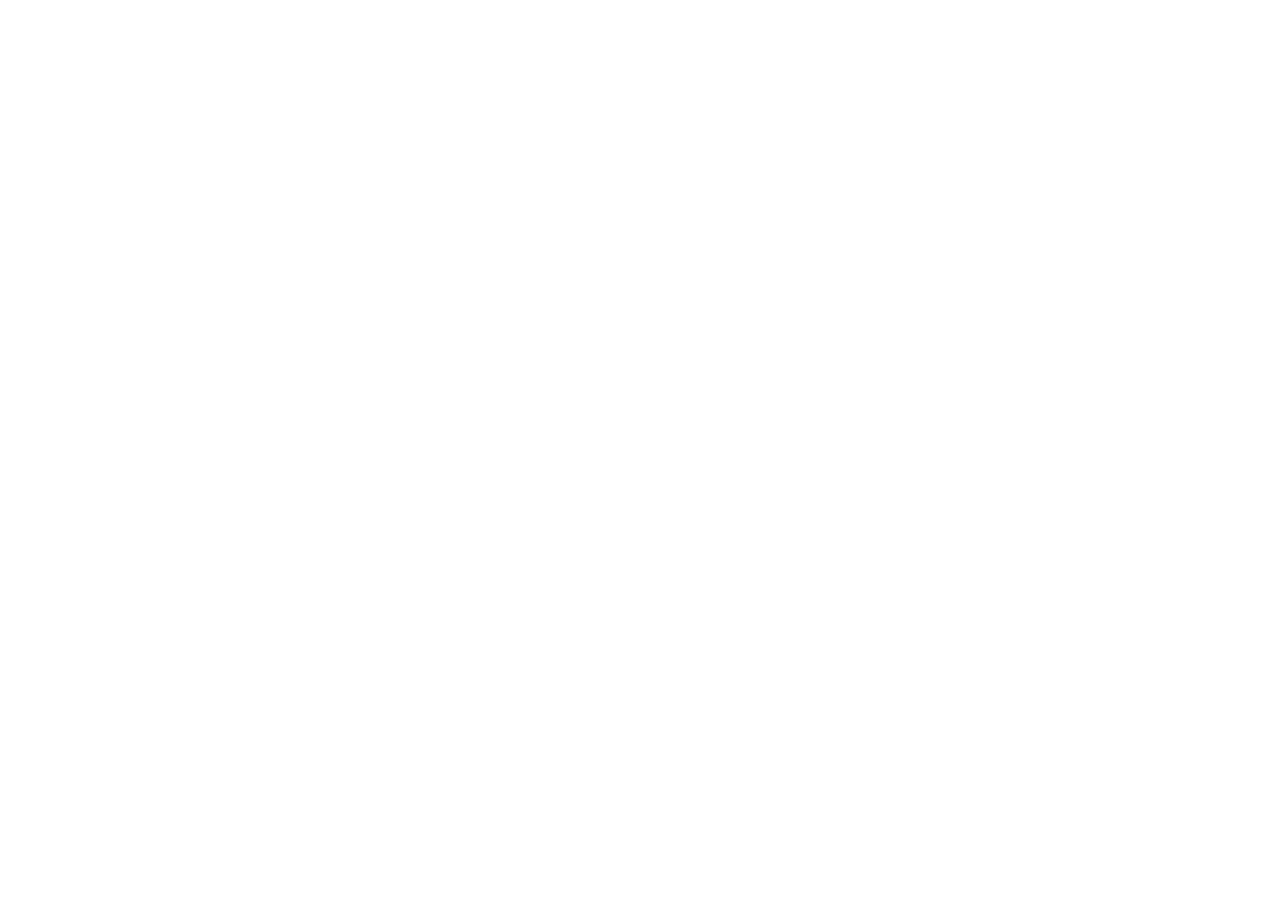
==== 03-lection1/01-button/index.html @ 0b6900b6 "Added task Кнопка" ====
<!DOCTYPE html>
<!-- Страница с кнопкой -->
<html lang="ru">
    <head>
        <link rel="stylesheet" href="../../assets/css/main.css">
        <link rel="stylesheet" href="./button.css">
    </head>
    <body>

    </body>
</html>
---- assets/css/main.css ----
@import '../fonts/fonts.css';

:root {
    --white: #ffffff;
    --black: #212429;
    --pink: #F784AD;
    --purple: #7048E8;
    --blue: #374FC7;
    --red: #F03D3E;
    --grey-1: #F8F9FA;
    --grey-2: #DDE2E5;
    --grey-3: #ACB5BD;
    --grey-4: #495057;

    --error: var(--red);
    --success: var(--blue);

    --primary: var(--blue);
    --secondary: var(--purple);
}

* {
    font-family: 'Roboto', sans-serif;
}
---- 03-lection1/01-button/button.css ----
/* Стилизация кнопки */
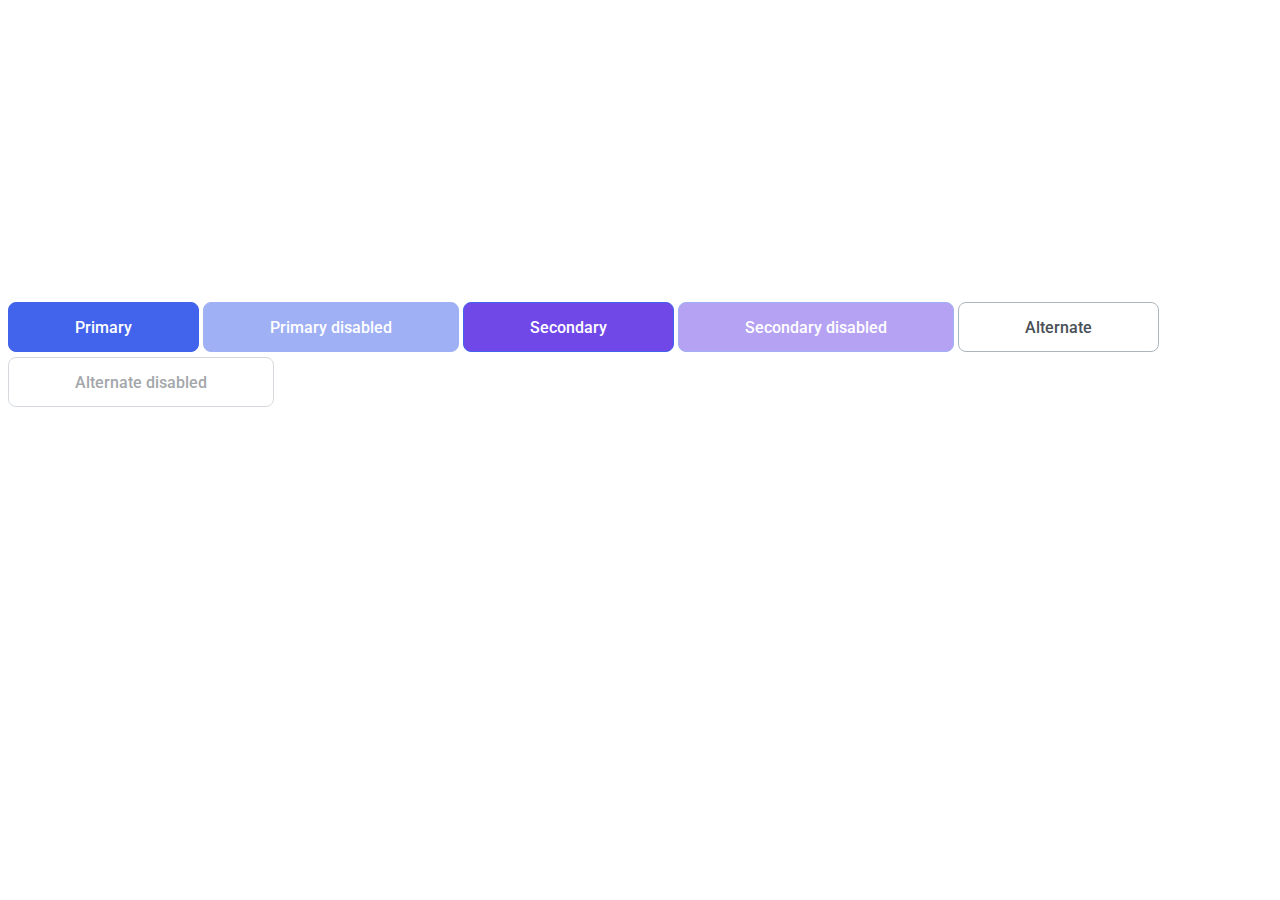
==== commit de624344: "Buttons: Primary, Secondary, Alternative" ====
--- a/03-lection1/01-button/index.html
+++ b/03-lection1/01-button/index.html
@@ -6,6 +6,15 @@
         <link rel="stylesheet" href="./button.css">
     </head>
     <body>
+        <div class="container container__buttons">
+            <button class="button button_primary">Primary</button>
+            <button class="button button_primary-disabled" disabled>Primary disabled</button>
 
+            <button class="button button_secondary">Secondary</button>
+            <button class="button button_secondary-disabled" disabled>Secondary disabled</button>
+
+            <button class="button button_alternate">Alternate</button>
+            <button class="button button_alternate-disabled" disabled>Alternate disabled</button>
+        </div>
     </body>
 </html>
--- a/assets/css/main.css
+++ b/assets/css/main.css
@@ -1,24 +1,55 @@
+@import 'normalize.css';
 @import '../fonts/fonts.css';
+
+@import url(../../components/page/page.css);
+@import url(../../components/header/header.css);
+@import url(../../components/preview/preview.css);
+@import url(../../components/footer/footer.css);
+@import url(../../components/container/container.css);
+@import url(../../03-lection1/01-button/button.css);
 
 :root {
     --white: #ffffff;
     --black: #212429;
     --pink: #F784AD;
     --purple: #7048E8;
-    --blue: #374FC7;
+    --blue: #4263EB;
     --red: #F03D3E;
     --grey-1: #F8F9FA;
     --grey-2: #DDE2E5;
     --grey-3: #ACB5BD;
     --grey-4: #495057;
+    --button-color-primary-hover: #2342C0;
+    --button-color-secondary-hover: #5028C6;
+    --button-color-alternative-hover: #212429;
 
     --error: var(--red);
     --success: var(--blue);
 
     --primary: var(--blue);
+    --primary-hover: var(--button-color-primary-hover);
+
     --secondary: var(--purple);
+    --secondary-hover: var(--button-color-secondary-hover);
+
+    --alternative: var(--);
+    --alternative-hover: var(--button-color-alternative-hover);
 }
 
-* {
+ * {
     font-family: 'Roboto', sans-serif;
 }
+
+
+
+
+
+
+
+
+
+
+
+
+
+
--- a/03-lection1/01-button/button.css
+++ b/03-lection1/01-button/button.css
@@ -1 +1,64 @@
 /* Стилизация кнопки */
+.container__buttons {
+	margin-top: 300px;
+	line-height: 55px;
+}
+.button {
+	padding: 15px 65.58px 14px 66.42px;
+	background: var(--primary);
+	border: 1px solid var(--primary);
+	border-radius: 8px;
+	font-family: 'Roboto';
+	font-style: normal;
+	font-weight: 500;
+	font-size: 16px;
+	line-height: 19px;
+	text-align: center;
+	color: var(--white);
+	cursor: pointer;
+}
+.button_primary:hover {
+	background: var(--primary-hover);
+}
+.button_primary:active {
+	background: var(--primary);
+}
+
+.button_primary-disabled,
+.button_secondary-disabled,
+.button_secondary-disabled,
+.button_alternate-disabled {
+	cursor: not-allowed;
+	opacity: 0.5;
+	user-select: none;
+}
+
+.button_secondary {
+	background: var(--secondary);
+}
+.button_secondary:hover {
+	background: var(--secondary-hover);
+}
+.button_secondary:active {
+	background: var(--secondary);
+}
+.button_secondary-disabled {
+	background: var(--secondary);
+}
+
+.button_alternate {
+	border-color: var(--grey-3);
+	background: var(--white);
+	color: var(--grey-4);
+}
+.button_alternate:hover {
+	border: 1px solid var(--alternative-hover);
+}
+.button_alternate:active {
+	border: 1px solid var(--grey-3);
+}
+.button_alternate-disabled {
+	border: 1px solid var(--grey-3);
+	color: var(--grey-4);
+	background: var(--white);
+}
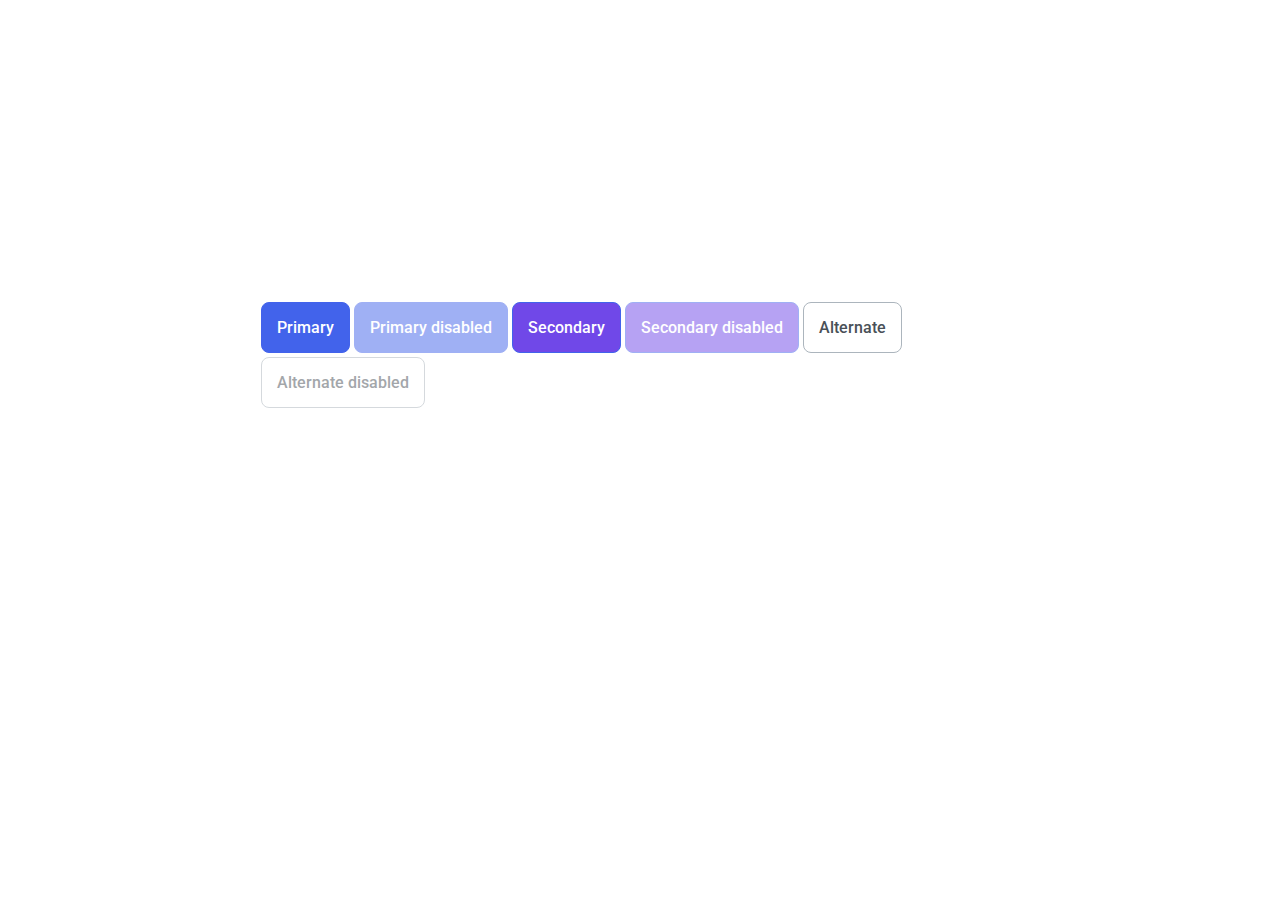
==== commit 359421af: "Правки по кнопкам после ревью Правки по кнопкам (disabled, padding, style html)" ====
--- a/03-lection1/01-button/index.html
+++ b/03-lection1/01-button/index.html
@@ -4,17 +4,24 @@
     <head>
         <link rel="stylesheet" href="../../assets/css/main.css">
         <link rel="stylesheet" href="./button.css">
+        <style>
+            .container__buttons {
+                margin-top: 300px;
+                line-height: 55px;
+                padding: 0 20%;
+            }
+        </style>
     </head>
     <body>
-        <div class="container container__buttons">
+        <div class="container__buttons">
             <button class="button button_primary">Primary</button>
-            <button class="button button_primary-disabled" disabled>Primary disabled</button>
+            <button class="button button_primary" disabled>Primary disabled</button>
 
             <button class="button button_secondary">Secondary</button>
-            <button class="button button_secondary-disabled" disabled>Secondary disabled</button>
+            <button class="button button_secondary" disabled>Secondary disabled</button>
 
             <button class="button button_alternate">Alternate</button>
-            <button class="button button_alternate-disabled" disabled>Alternate disabled</button>
+            <button class="button button_alternate" disabled>Alternate disabled</button>
         </div>
     </body>
 </html>
--- a/assets/css/main.css
+++ b/assets/css/main.css
@@ -1,11 +1,6 @@
 @import 'normalize.css';
 @import '../fonts/fonts.css';
 
-@import url(../../components/page/page.css);
-@import url(../../components/header/header.css);
-@import url(../../components/preview/preview.css);
-@import url(../../components/footer/footer.css);
-@import url(../../components/container/container.css);
 @import url(../../03-lection1/01-button/button.css);
 
 :root {
@@ -26,7 +21,7 @@
     --error: var(--red);
     --success: var(--blue);
 
-    --primary: var(--blue);
+    --primary: #4263EB;
     --primary-hover: var(--button-color-primary-hover);
 
     --secondary: var(--purple);
--- a/03-lection1/01-button/button.css
+++ b/03-lection1/01-button/button.css
@@ -1,10 +1,6 @@
 /* Стилизация кнопки */
-.container__buttons {
-	margin-top: 300px;
-	line-height: 55px;
-}
 .button {
-	padding: 15px 65.58px 14px 66.42px;
+	padding: 15px;
 	background: var(--primary);
 	border: 1px solid var(--primary);
 	border-radius: 8px;
@@ -16,6 +12,7 @@
 	text-align: center;
 	color: var(--white);
 	cursor: pointer;
+	transition: opacity 200ms ease-in-out, background 200ms ease-in-out, border 200ms ease-in-out;
 }
 .button_primary:hover {
 	background: var(--primary-hover);
@@ -24,13 +21,11 @@
 	background: var(--primary);
 }
 
-.button_primary-disabled,
-.button_secondary-disabled,
-.button_secondary-disabled,
-.button_alternate-disabled {
+.button:disabled {
 	cursor: not-allowed;
 	opacity: 0.5;
 	user-select: none;
+	pointer-events: none;
 }
 
 .button_secondary {
@@ -42,7 +37,7 @@
 .button_secondary:active {
 	background: var(--secondary);
 }
-.button_secondary-disabled {
+.button_secondary:disabled {
 	background: var(--secondary);
 }
 
@@ -57,7 +52,7 @@
 .button_alternate:active {
 	border: 1px solid var(--grey-3);
 }
-.button_alternate-disabled {
+.button_alternate:disabled {
 	border: 1px solid var(--grey-3);
 	color: var(--grey-4);
 	background: var(--white);
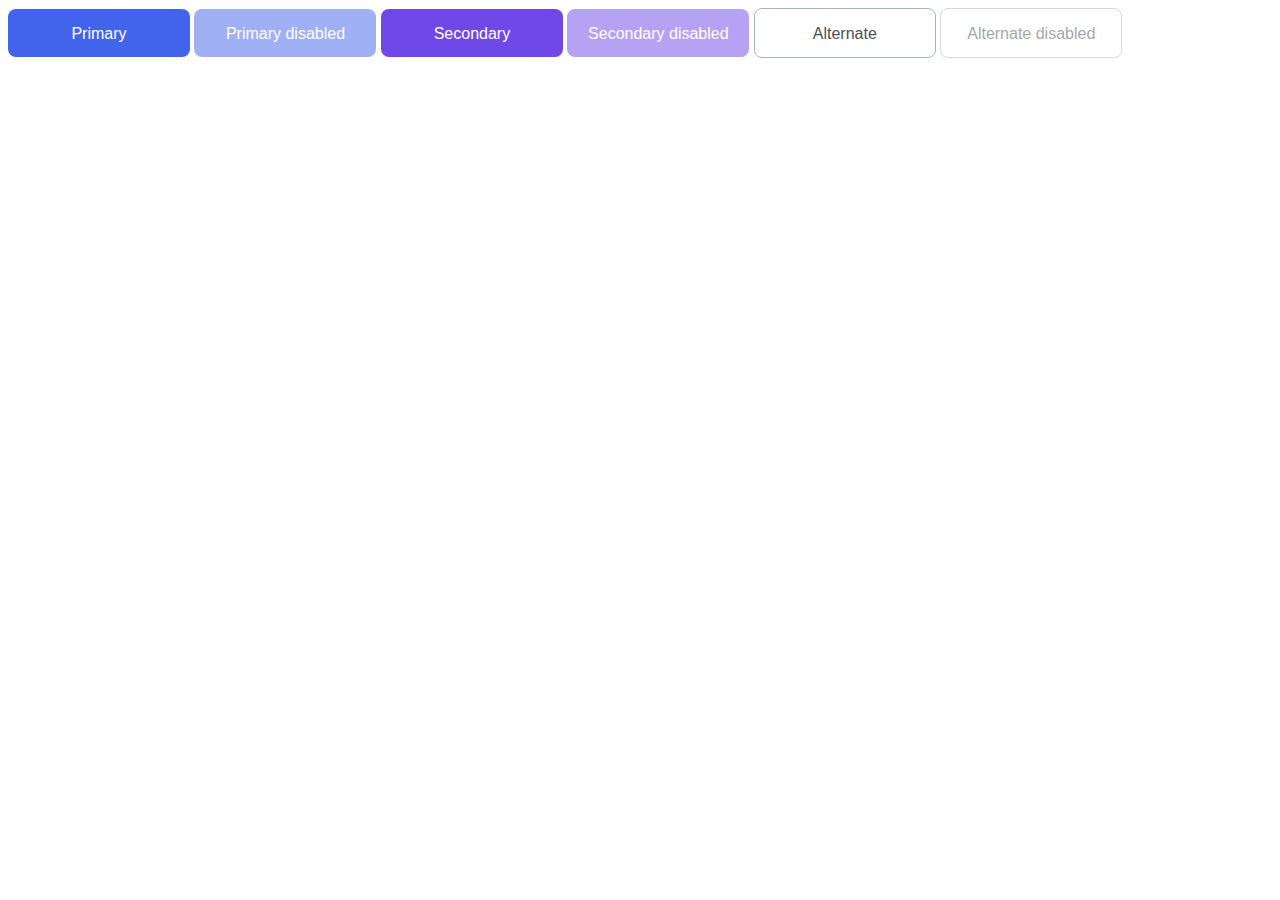
==== commit cde57896: "Added teacher solution for task: Кнопка" ====
--- a/03-lection1/01-button/index.html
+++ b/03-lection1/01-button/index.html
@@ -4,24 +4,25 @@
     <head>
         <link rel="stylesheet" href="../../assets/css/main.css">
         <link rel="stylesheet" href="./button.css">
-        <style>
-            .container__buttons {
-                margin-top: 300px;
-                line-height: 55px;
-                padding: 0 20%;
-            }
-        </style>
     </head>
     <body>
-        <div class="container__buttons">
-            <button class="button button_primary">Primary</button>
-            <button class="button button_primary" disabled>Primary disabled</button>
-
-            <button class="button button_secondary">Secondary</button>
-            <button class="button button_secondary" disabled>Secondary disabled</button>
-
-            <button class="button button_alternate">Alternate</button>
-            <button class="button button_alternate" disabled>Alternate disabled</button>
-        </div>
+        <button class="button button_primary">
+            Primary
+        </button>
+        <button class="button button_primary" disabled>
+            Primary disabled
+        </button>
+        <button class="button button_secondary">
+            Secondary
+        </button>
+        <button class="button button_secondary" disabled>
+            Secondary disabled
+        </button>
+        <button class="button button_alternate">
+            Alternate
+        </button>
+        <button class="button button_alternate" disabled>
+            Alternate disabled
+        </button>
     </body>
 </html>
--- a/assets/css/main.css
+++ b/assets/css/main.css
@@ -1,50 +1,25 @@
 @import 'normalize.css';
-@import '../fonts/fonts.css';
-
-@import url(../../03-lection1/01-button/button.css);
+/*@import '../fonts/fonts.css';*/
 
 :root {
     --white: #ffffff;
     --black: #212429;
     --pink: #F784AD;
     --purple: #7048E8;
-    --blue: #4263EB;
+    --blue: #374FC7;
     --red: #F03D3E;
     --grey-1: #F8F9FA;
     --grey-2: #DDE2E5;
     --grey-3: #ACB5BD;
     --grey-4: #495057;
-    --button-color-primary-hover: #2342C0;
-    --button-color-secondary-hover: #5028C6;
-    --button-color-alternative-hover: #212429;
 
     --error: var(--red);
     --success: var(--blue);
 
-    --primary: #4263EB;
-    --primary-hover: var(--button-color-primary-hover);
-
+    --primary: var(--blue);
     --secondary: var(--purple);
-    --secondary-hover: var(--button-color-secondary-hover);
-
-    --alternative: var(--);
-    --alternative-hover: var(--button-color-alternative-hover);
 }
 
  * {
     font-family: 'Roboto', sans-serif;
-}
-
-
-
-
-
-
-
-
-
-
-
-
-
-
+} --- a/03-lection1/01-button/button.css
+++ b/03-lection1/01-button/button.css
@@ -1,59 +1,68 @@
 /* Стилизация кнопки */
+
 .button {
-	padding: 15px;
-	background: var(--primary);
-	border: 1px solid var(--primary);
-	border-radius: 8px;
-	font-family: 'Roboto';
-	font-style: normal;
-	font-weight: 500;
-	font-size: 16px;
-	line-height: 19px;
-	text-align: center;
-	color: var(--white);
-	cursor: pointer;
-	transition: opacity 200ms ease-in-out, background 200ms ease-in-out, border 200ms ease-in-out;
-}
-.button_primary:hover {
-	background: var(--primary-hover);
-}
-.button_primary:active {
-	background: var(--primary);
+    border: none;
+    outline: none;
+
+    display: inline-block;
+    border-radius: 8px;
+    padding: 15px 20px 14px;
+    text-align: center;
+    font-size: 16px;
+    line-height: 19px;
+    font-weight: 500;
+    cursor: pointer;
+    min-width: 182px;
 }
 
 .button:disabled {
-	cursor: not-allowed;
-	opacity: 0.5;
-	user-select: none;
-	pointer-events: none;
+    opacity: 0.5;
+    cursor: default;
 }
 
-.button_secondary {
-	background: var(--secondary);
-}
-.button_secondary:hover {
-	background: var(--secondary-hover);
-}
-.button_secondary:active {
-	background: var(--secondary);
-}
-.button_secondary:disabled {
-	background: var(--secondary);
+/* Primary */
+
+.button_primary {
+    background: #4263EB;
+    color: #FFFFFF;
+
+    transition: opacity 200ms ease-in-out, background 200ms ease-in-out;
 }
 
+.button_primary:hover {
+    background: #2342C0;
+}
+
+/* Возвращаем цвет на такой же, какой был у primary */
+.button_primary:hover:disabled {
+    background: #4263EB;
+}
+
+/* Secondary */
+
+.button_secondary {
+    background: #7048E8;
+    color: #FFFFFF;
+
+    transition: opacity 200ms ease-in-out, background 200ms ease-in-out;
+}
+
+/* Альтернатива возвращению цвета */
+.button_secondary:hover:not(:disabled) {
+    background: #5028C6;
+}
+
+/* Alternate */
+
 .button_alternate {
-	border-color: var(--grey-3);
-	background: var(--white);
-	color: var(--grey-4);
+    border: 1px solid #ACB5BD;
+    background: transparent;
+    color: #495057;
+
+    transition: border-color 0.2s ease-in-out;
 }
-.button_alternate:hover {
-	border: 1px solid var(--alternative-hover);
+
+/* Альтернатива возвращению цвета */
+.button_alternate:hover:not(:disabled) {
+    border-color: #212429;
 }
-.button_alternate:active {
-	border: 1px solid var(--grey-3);
-}
-.button_alternate:disabled {
-	border: 1px solid var(--grey-3);
-	color: var(--grey-4);
-	background: var(--white);
-}
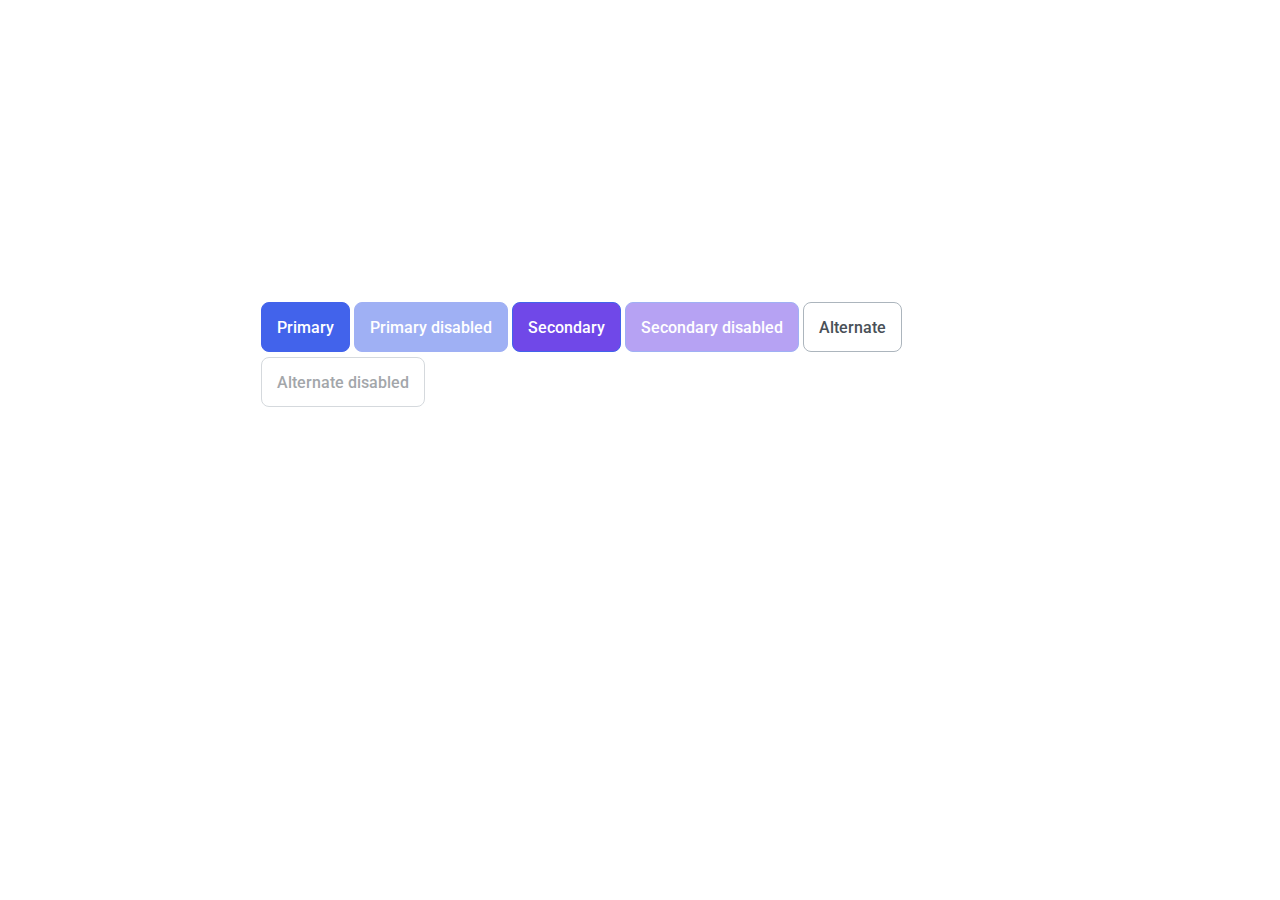
==== commit 51112de2: "Merge branch 'master' into 01-accordion-solution" ====
--- a/03-lection1/01-button/index.html
+++ b/03-lection1/01-button/index.html
@@ -4,25 +4,24 @@
     <head>
         <link rel="stylesheet" href="../../assets/css/main.css">
         <link rel="stylesheet" href="./button.css">
+        <style>
+            .container__buttons {
+                margin-top: 300px;
+                line-height: 55px;
+                padding: 0 20%;
+            }
+        </style>
     </head>
     <body>
-        <button class="button button_primary">
-            Primary
-        </button>
-        <button class="button button_primary" disabled>
-            Primary disabled
-        </button>
-        <button class="button button_secondary">
-            Secondary
-        </button>
-        <button class="button button_secondary" disabled>
-            Secondary disabled
-        </button>
-        <button class="button button_alternate">
-            Alternate
-        </button>
-        <button class="button button_alternate" disabled>
-            Alternate disabled
-        </button>
+        <div class="container__buttons">
+            <button class="button button_primary">Primary</button>
+            <button class="button button_primary" disabled>Primary disabled</button>
+
+            <button class="button button_secondary">Secondary</button>
+            <button class="button button_secondary" disabled>Secondary disabled</button>
+
+            <button class="button button_alternate">Alternate</button>
+            <button class="button button_alternate" disabled>Alternate disabled</button>
+        </div>
     </body>
 </html>
--- a/assets/css/main.css
+++ b/assets/css/main.css
@@ -1,25 +1,50 @@
 @import 'normalize.css';
-/*@import '../fonts/fonts.css';*/
+@import '../fonts/fonts.css';
+
+@import url(../../03-lection1/01-button/button.css);
 
 :root {
     --white: #ffffff;
     --black: #212429;
     --pink: #F784AD;
     --purple: #7048E8;
-    --blue: #374FC7;
+    --blue: #4263EB;
     --red: #F03D3E;
     --grey-1: #F8F9FA;
     --grey-2: #DDE2E5;
     --grey-3: #ACB5BD;
     --grey-4: #495057;
+    --button-color-primary-hover: #2342C0;
+    --button-color-secondary-hover: #5028C6;
+    --button-color-alternative-hover: #212429;
 
     --error: var(--red);
     --success: var(--blue);
 
-    --primary: var(--blue);
+    --primary: #4263EB;
+    --primary-hover: var(--button-color-primary-hover);
+
     --secondary: var(--purple);
+    --secondary-hover: var(--button-color-secondary-hover);
+
+    --alternative: var(--);
+    --alternative-hover: var(--button-color-alternative-hover);
 }
 
  * {
     font-family: 'Roboto', sans-serif;
-} +}
+
+
+
+
+
+
+
+
+
+
+
+
+
+
--- a/03-lection1/01-button/button.css
+++ b/03-lection1/01-button/button.css
@@ -1,68 +1,58 @@
 /* Стилизация кнопки */
-
 .button {
-    border: none;
-    outline: none;
-
-    display: inline-block;
-    border-radius: 8px;
-    padding: 15px 20px 14px;
-    text-align: center;
-    font-size: 16px;
-    line-height: 19px;
-    font-weight: 500;
-    cursor: pointer;
-    min-width: 182px;
+	padding: 15px 15px 14px;
+	background: var(--primary);
+	border: 1px solid var(--primary);
+	border-radius: 8px;
+	font-family: 'Roboto';
+	font-style: normal;
+	font-weight: 500;
+	font-size: 16px;
+	line-height: 19px;
+	text-align: center;
+	color: var(--white);
+	cursor: pointer;
+	transition: opacity 200ms ease-in-out, background 200ms ease-in-out, border 200ms ease-in-out;
+}
+.button_primary:hover {
+	background: var(--primary-hover);
+}
+.button_primary:active {
+	background: var(--primary);
 }
 
 .button:disabled {
-    opacity: 0.5;
-    cursor: default;
+	opacity: 0.5;
+	user-select: none;
+	pointer-events: none;
 }
 
-/* Primary */
-
-.button_primary {
-    background: #4263EB;
-    color: #FFFFFF;
-
-    transition: opacity 200ms ease-in-out, background 200ms ease-in-out;
+.button_secondary {
+	background: var(--secondary);
+}
+.button_secondary:hover {
+	background: var(--secondary-hover);
+}
+.button_secondary:active {
+	background: var(--secondary);
+}
+.button_secondary:disabled {
+	background: var(--secondary);
 }
 
-.button_primary:hover {
-    background: #2342C0;
+.button_alternate {
+	border-color: var(--grey-3);
+	background: var(--white);
+	color: var(--grey-4);
 }
-
-/* Возвращаем цвет на такой же, какой был у primary */
-.button_primary:hover:disabled {
-    background: #4263EB;
+.button_alternate:hover {
+	border: 1px solid var(--alternative-hover);
 }
-
-/* Secondary */
-
-.button_secondary {
-    background: #7048E8;
-    color: #FFFFFF;
-
-    transition: opacity 200ms ease-in-out, background 200ms ease-in-out;
+.button_alternate:active {
+	border: 1px solid var(--grey-3);
 }
-
-/* Альтернатива возвращению цвета */
-.button_secondary:hover:not(:disabled) {
-    background: #5028C6;
+.button_alternate:disabled {
+	border: 1px solid var(--grey-3);
+	color: var(--grey-4);
+	background: var(--white);
 }
-
-/* Alternate */
-
-.button_alternate {
-    border: 1px solid #ACB5BD;
-    background: transparent;
-    color: #495057;
-
-    transition: border-color 0.2s ease-in-out;
-}
-
-/* Альтернатива возвращению цвета */
-.button_alternate:hover:not(:disabled) {
-    border-color: #212429;
-}
